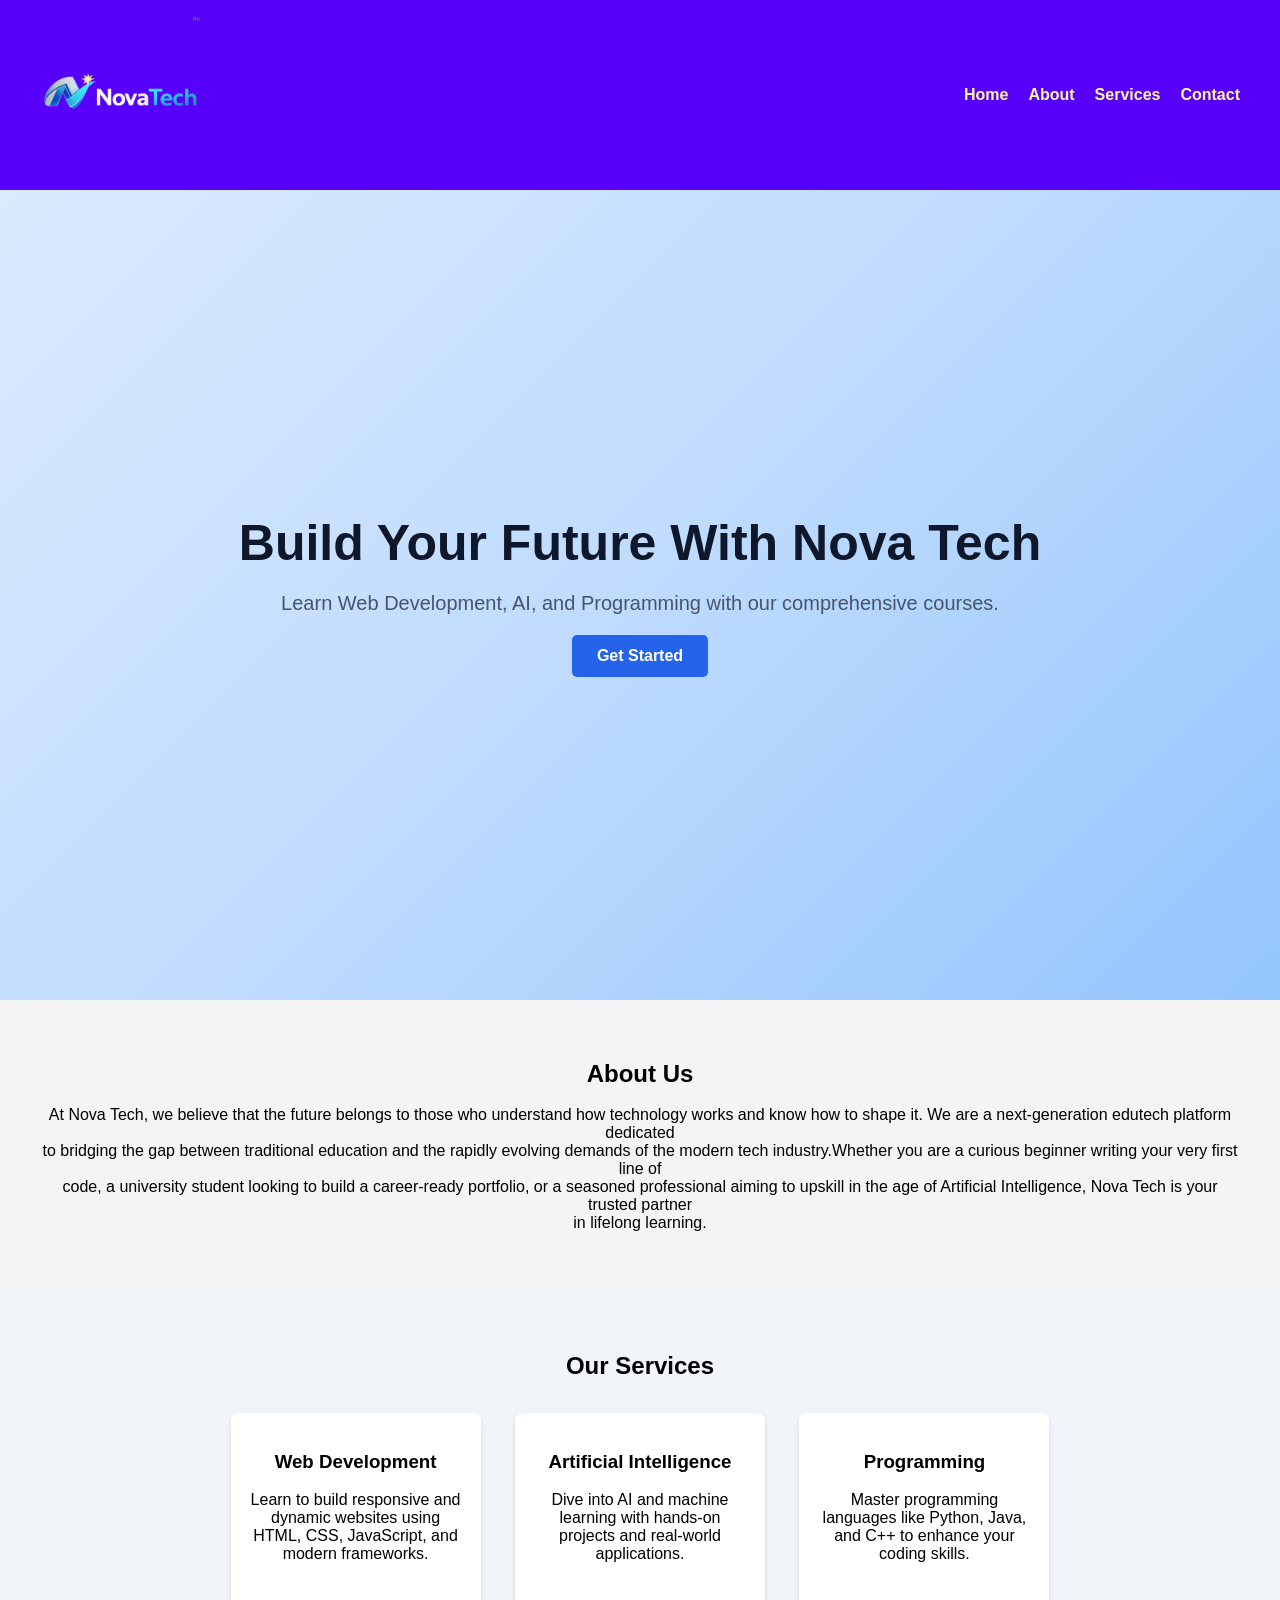
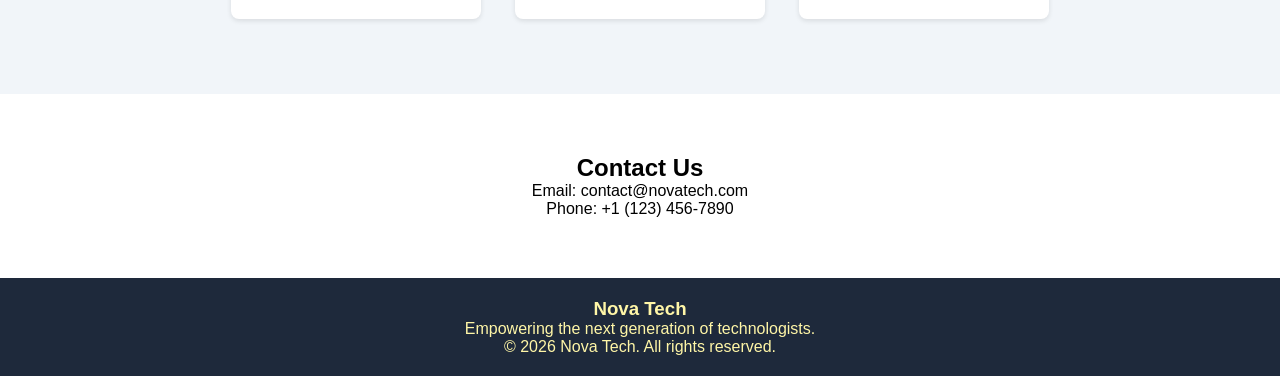
==== index.html @ 967790dc "Add Landing Page project" ====
<!DOCTYPE html>
<html lang="en">
    <head>
        <meta charset="UTF-8">
        <meta name="viewport" content="width=device-width, initial-scale=1.0">
        <title>Nova Tech</title>
        <link rel="stylesheet" href="style.css">
    </head>
    <body>
        <nav>
            <div class="brand">
                <img src="logo.png" alt="NovaTech brand logo showing a blue stylized N swoosh and the text NovaTech in blue, adding a professional and innovative feel to the website header" class="logo">
            </div>
            <ul>
                <li><a href="#home">Home</a></li>
                <li><a href="#about">About</a></li>
                <li><a href="#services">Services</a></li>
                <li><a href="#contact">Contact</a></li>
            </ul>
        </nav>
        <section class="hero" id="home">
            <h1>Build Your Future With Nova Tech</h1>
            <p>Learn Web Development, AI, and Programming with our comprehensive courses.</p>
            <a href="#" class="btn">Get Started</a>
        </section>
        <section class="about" id="about">
            <h2><b>About Us</b></h2><br/>
            <p>At Nova Tech, we believe that the future belongs to those who understand how technology works and know how to shape it. We are a next-generation edutech platform dedicated<br/>
            to bridging the gap between traditional education and the rapidly evolving demands of the modern tech industry.Whether you are a curious beginner writing your very first line of <br/>
            code, a university student looking to build a career-ready portfolio, or a seasoned professional aiming to upskill in the age of Artificial Intelligence, Nova Tech is your trusted partner <br/>
            in lifelong learning.</p>
        </section>
        <section class="services" id="services">
            <h2>Our Services</h2><br/>
            <div class="card">
                <br/><h3>Web Development</h3><br/>
                <p>Learn to build responsive and dynamic websites using HTML, CSS, JavaScript, and modern frameworks.</p><br/><br/>
            </div>
            <div class="card">
                <br/><h3>Artificial Intelligence</h3><br/>
                <p>Dive into AI and machine learning with hands-on projects and real-world applications.</p><br/><br/>
            </div>
            <div class="card">
                <br/><h3>Programming</h3><br/>
                <p>Master programming languages like Python, Java, and C++ to enhance your coding skills.</p><br/><br/> 
            </div>
        </section>
        <section class="contact" id="contact">
            <h2>Contact Us</h2>
            <p>Email: contact@novatech.com </p>
            <p>Phone: +1 (123) 456-7890</p>
        </section>
        <footer>
            <h3>Nova Tech </h3>
            <p>Empowering the next generation of technologists.</p>
            <p>&copy; 2026 Nova Tech. All rights reserved.</p>
        </footer>
    </body>                                                     
</html>
---- style.css ----
*{
    margin: 0;
    padding: 0;
    box-sizing: border-box;
}
html{
    scroll-behavior: smooth;
}
.brand{
    display: flex;
    align-items: center;
    gap: 10px;
}
.logo{
    width: 160px;
    height: auto;
}
body{
    font-family: Arial, sans-serif;
    scroll-behavior: smooth;
}
.hero{
    background-color: #f4f4f4;
    padding: 60px 20px;
    text-align: center;
}               
nav{
    background-color: #5801fa;
    color: #fff6a7;
    padding: 15px 40px;
    display: flex;
    position: sticky;
    top: 0;
    z-index: 1000;
    justify-content: space-between;
    align-items: center;
}
nav ul{
    list-style: none;
    display: flex;
}
nav ul li{
    margin-left: 20px;
}
nav ul li a{
    color: #fff6a7;
    text-decoration: none;
    font-weight: bold;
}
nav ul li a:hover{
    color: #60a5fa;
}
.hero{
    height: 90vh;
    background:linear-gradient(135deg, #dbeafe , #bfdbfe, #93c5fd);
    display: flex;
    flex-direction: column;
    justify-content: center;
    align-items: center;
    text-align: center;
}
.hero h1{
    font-size: 50px;
    color:#0f172a;
}
.hero p{
    font-size: 20px;
    color:#475569;
    margin: 20px 0;
}
.btn{
    text-decoration: none;
    background-color: #2563eb;
    color: #fff;
    padding: 12px 25px;
    border-radius: 5px;
    font-weight: bold;
}
.btn:hover{
    background-color: #1d4ed8;
    transition: scale(1.05);
}
.about,.services,.contact{
    padding: 60px 40px;
    text-align: center;
}
.about{
    background-color: #f4f4f4;
}
.services{
    background-color: #f1f5f9;
}
.card{
    background-color: #fff;
    padding: 20px;
    transition: 0.3s;
    margin: 15px;
    border-radius: 8px;
    display: inline-block;
    width: 250px;
    box-shadow: 0 2px 5px rgba(0,0,0,0.1);
}
.card:hover{
    transform: translateY(-10px) scale(1.09);
}
.contact form{
    max-width: 500px;
    margin: 0 auto;
    text-align: left;
}
.contact email{
    text-align: left;
}
.contact phone{
    text-align: right;
}
footer{
    background-color: #1e293b;
    color: #fff6a7;
    text-align: center;
    padding: 20px 0;
}
@media(max-width:768px){
    nav{
        flex-direction: column;
    }
    nav ul{
        flex-direction: column;
        margin-top: 15px;
    }
    nav ul li{
        margin: 10px 0;
    }
    .hero h1{
        font-size: 35px;
    }
    .hero p{
        font-size: 18px;
    }
    .service-box{
        flex-direction: column;
        align-items: center;
    }
    .card{
        width: 90%;
    }

}
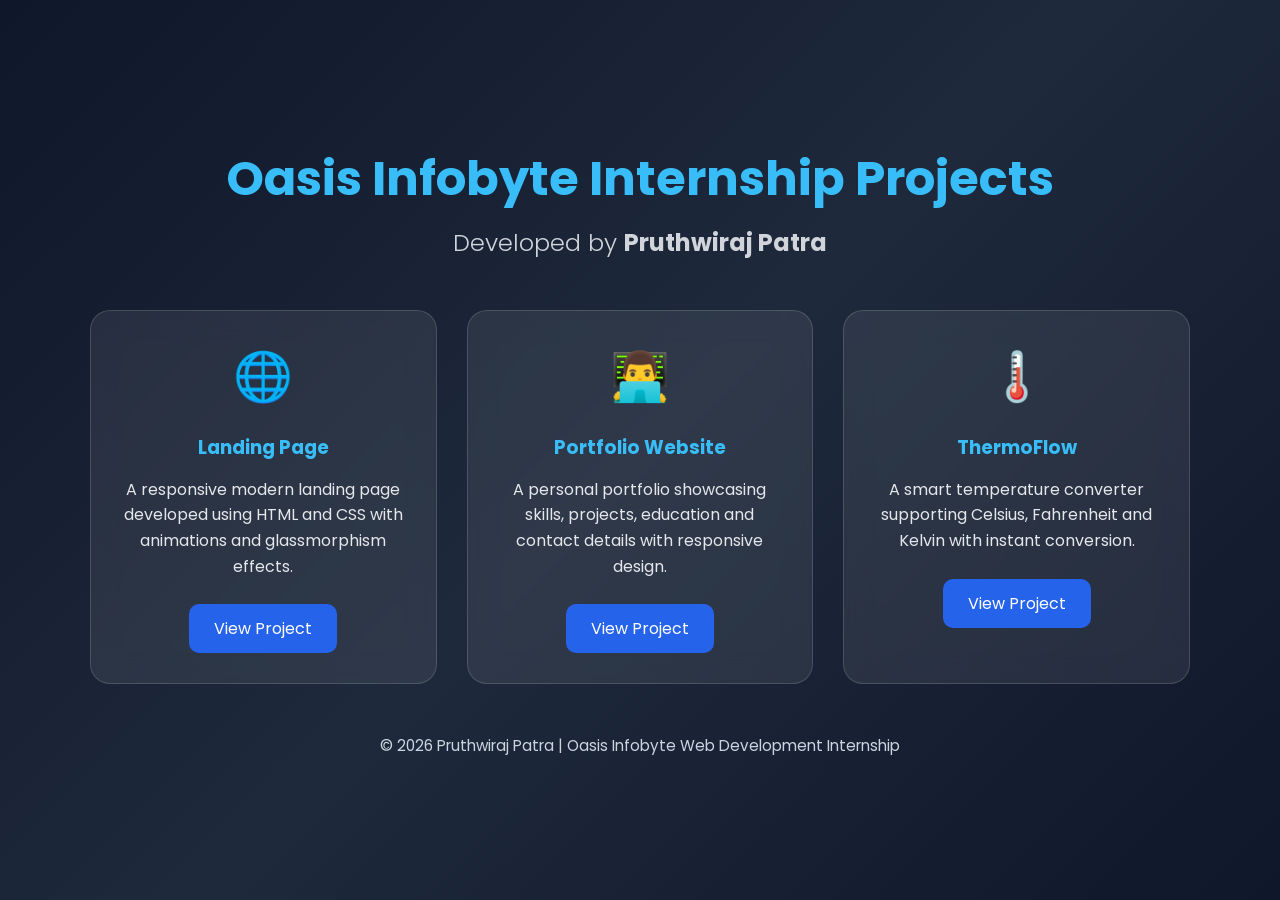
==== commit cd360336: "Create index.html for project showcase This HTML file serves as a landing page for showcasing variou" ====
--- a/index.html
+++ b/index.html
@@ -1,59 +1,173 @@
 <!DOCTYPE html>
 <html lang="en">
-    <head>
-        <meta charset="UTF-8">
-        <meta name="viewport" content="width=device-width, initial-scale=1.0">
-        <title>Nova Tech</title>
-        <link rel="stylesheet" href="style.css">
-    </head>
-    <body>
-        <nav>
-            <div class="brand">
-                <img src="logo.png" alt="NovaTech brand logo showing a blue stylized N swoosh and the text NovaTech in blue, adding a professional and innovative feel to the website header" class="logo">
-            </div>
-            <ul>
-                <li><a href="#home">Home</a></li>
-                <li><a href="#about">About</a></li>
-                <li><a href="#services">Services</a></li>
-                <li><a href="#contact">Contact</a></li>
-            </ul>
-        </nav>
-        <section class="hero" id="home">
-            <h1>Build Your Future With Nova Tech</h1>
-            <p>Learn Web Development, AI, and Programming with our comprehensive courses.</p>
-            <a href="#" class="btn">Get Started</a>
-        </section>
-        <section class="about" id="about">
-            <h2><b>About Us</b></h2><br/>
-            <p>At Nova Tech, we believe that the future belongs to those who understand how technology works and know how to shape it. We are a next-generation edutech platform dedicated<br/>
-            to bridging the gap between traditional education and the rapidly evolving demands of the modern tech industry.Whether you are a curious beginner writing your very first line of <br/>
-            code, a university student looking to build a career-ready portfolio, or a seasoned professional aiming to upskill in the age of Artificial Intelligence, Nova Tech is your trusted partner <br/>
-            in lifelong learning.</p>
-        </section>
-        <section class="services" id="services">
-            <h2>Our Services</h2><br/>
-            <div class="card">
-                <br/><h3>Web Development</h3><br/>
-                <p>Learn to build responsive and dynamic websites using HTML, CSS, JavaScript, and modern frameworks.</p><br/><br/>
-            </div>
-            <div class="card">
-                <br/><h3>Artificial Intelligence</h3><br/>
-                <p>Dive into AI and machine learning with hands-on projects and real-world applications.</p><br/><br/>
-            </div>
-            <div class="card">
-                <br/><h3>Programming</h3><br/>
-                <p>Master programming languages like Python, Java, and C++ to enhance your coding skills.</p><br/><br/> 
-            </div>
-        </section>
-        <section class="contact" id="contact">
-            <h2>Contact Us</h2>
-            <p>Email: contact@novatech.com </p>
-            <p>Phone: +1 (123) 456-7890</p>
-        </section>
-        <footer>
-            <h3>Nova Tech </h3>
-            <p>Empowering the next generation of technologists.</p>
-            <p>&copy; 2026 Nova Tech. All rights reserved.</p>
-        </footer>
-    </body>                                                     
-</html>+<head>
+    <meta charset="UTF-8">
+    <meta name="viewport" content="width=device-width, initial-scale=1.0">
+    <title>OIBSIP Projects | Pruthwiraj Patra</title>
+
+    <link href="https://fonts.googleapis.com/css2?family=Poppins:wght@300;400;600;700&display=swap" rel="stylesheet">
+
+    <style>
+        *{
+            margin:0;
+            padding:0;
+            box-sizing:border-box;
+        }
+
+        body{
+            font-family:'Poppins',sans-serif;
+            min-height:100vh;
+            background:linear-gradient(135deg,#0f172a,#1e293b,#0f172a);
+            color:white;
+            display:flex;
+            justify-content:center;
+            align-items:center;
+            padding:40px;
+        }
+
+        .container{
+            width:100%;
+            max-width:1100px;
+            text-align:center;
+        }
+
+        h1{
+            font-size:3rem;
+            margin-bottom:10px;
+            color:#38bdf8;
+        }
+
+        h2{
+            font-weight:300;
+            margin-bottom:50px;
+            color:#d1d5db;
+        }
+
+        .projects{
+            display:grid;
+            grid-template-columns:repeat(auto-fit,minmax(280px,1fr));
+            gap:30px;
+        }
+
+        .card{
+            background:rgba(255,255,255,0.08);
+            backdrop-filter:blur(15px);
+            border:1px solid rgba(255,255,255,0.15);
+            border-radius:20px;
+            padding:30px;
+            transition:.35s ease;
+        }
+
+        .card:hover{
+            transform:translateY(-10px) scale(1.03);
+            box-shadow:0 15px 35px rgba(0,0,0,.35);
+        }
+
+        .icon{
+            font-size:3rem;
+            margin-bottom:20px;
+        }
+
+        .card h3{
+            margin-bottom:15px;
+            color:#38bdf8;
+        }
+
+        .card p{
+            color:#e5e7eb;
+            margin-bottom:25px;
+            line-height:1.6;
+        }
+
+        a{
+            display:inline-block;
+            text-decoration:none;
+            color:white;
+            background:#2563eb;
+            padding:12px 25px;
+            border-radius:10px;
+            transition:.3s;
+        }
+
+        a:hover{
+            background:#1d4ed8;
+        }
+
+        footer{
+            margin-top:50px;
+            color:#cbd5e1;
+            font-size:.95rem;
+        }
+    </style>
+
+</head>
+<body>
+
+<div class="container">
+
+    <h1>Oasis Infobyte Internship Projects</h1>
+
+    <h2>Developed by <strong>Pruthwiraj Patra</strong></h2>
+
+    <div class="projects">
+
+        <div class="card">
+
+            <div class="icon">🌐</div>
+
+            <h3>Landing Page</h3>
+
+            <p>
+                A responsive modern landing page developed using HTML and CSS with animations and glassmorphism effects.
+            </p>
+
+            <a href="Landing-Page/index.html">
+                View Project
+            </a>
+
+        </div>
+
+        <div class="card">
+
+            <div class="icon">👨‍💻</div>
+
+            <h3>Portfolio Website</h3>
+
+            <p>
+                A personal portfolio showcasing skills, projects, education and contact details with responsive design.
+            </p>
+
+            <a href="Portfolio/index.html">
+                View Project
+            </a>
+
+        </div>
+
+        <div class="card">
+
+            <div class="icon">🌡️</div>
+
+            <h3>ThermoFlow</h3>
+
+            <p>
+                A smart temperature converter supporting Celsius, Fahrenheit and Kelvin with instant conversion.
+            </p>
+
+            <a href="ThermoFlow/index.html">
+                View Project
+            </a>
+
+        </div>
+
+    </div>
+
+    <footer>
+
+        © 2026 Pruthwiraj Patra | Oasis Infobyte Web Development Internship
+
+    </footer>
+
+</div>
+
+</body>
+</html>
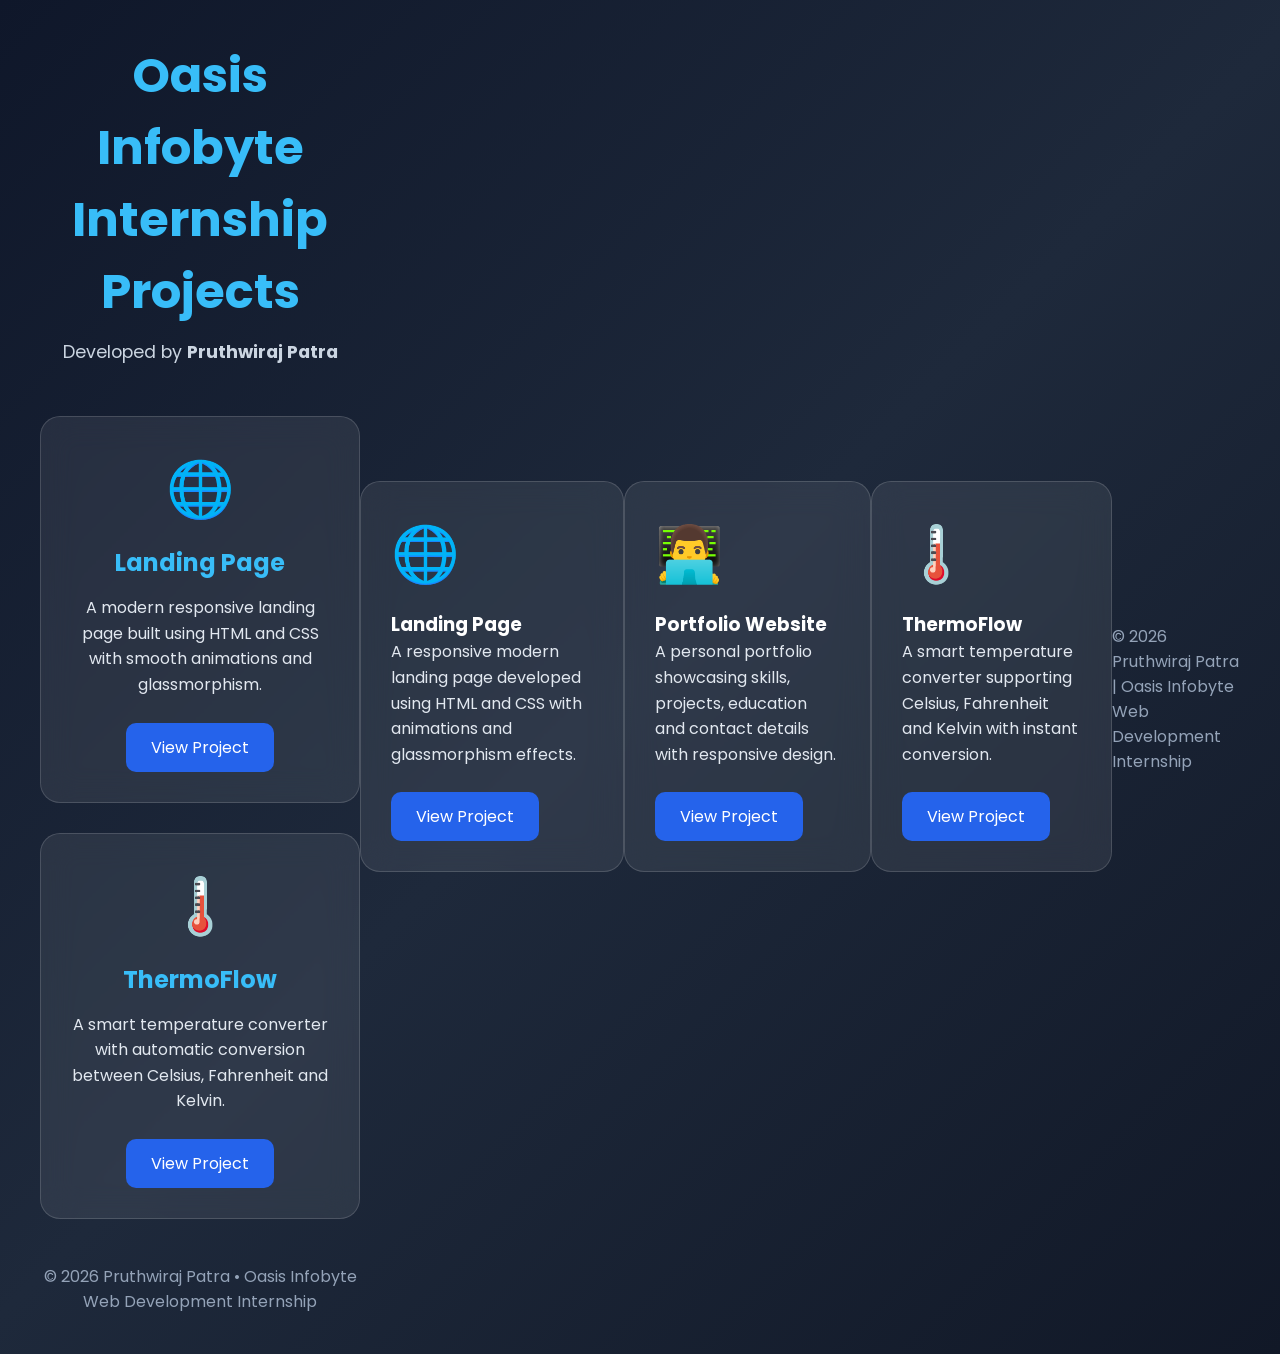
==== commit 374c9097: "Enhance styles and project descriptions in index.html Updated styles for better layout and design co" ====
--- a/index.html
+++ b/index.html
@@ -16,18 +16,18 @@
 
         body{
             font-family:'Poppins',sans-serif;
+            background:linear-gradient(135deg,#0f172a,#1e293b,#111827);
             min-height:100vh;
-            background:linear-gradient(135deg,#0f172a,#1e293b,#0f172a);
-            color:white;
             display:flex;
             justify-content:center;
             align-items:center;
+            color:white;
             padding:40px;
         }
 
         .container{
+            max-width:1100px;
             width:100%;
-            max-width:1100px;
             text-align:center;
         }
 
@@ -37,21 +37,21 @@
             color:#38bdf8;
         }
 
-        h2{
-            font-weight:300;
+        .subtitle{
+            font-size:1.1rem;
+            color:#cbd5e1;
             margin-bottom:50px;
-            color:#d1d5db;
-        }
-
-        .projects{
+        }
+
+        .cards{
             display:grid;
-            grid-template-columns:repeat(auto-fit,minmax(280px,1fr));
+            grid-template-columns:repeat(auto-fit,minmax(320px,1fr));
             gap:30px;
         }
 
         .card{
             background:rgba(255,255,255,0.08);
-            backdrop-filter:blur(15px);
+            backdrop-filter:blur(16px);
             border:1px solid rgba(255,255,255,0.15);
             border-radius:20px;
             padding:30px;
@@ -60,30 +60,30 @@
 
         .card:hover{
             transform:translateY(-10px) scale(1.03);
-            box-shadow:0 15px 35px rgba(0,0,0,.35);
+            box-shadow:0 15px 35px rgba(0,0,0,.4);
         }
 
         .icon{
-            font-size:3rem;
-            margin-bottom:20px;
-        }
-
-        .card h3{
+            font-size:55px;
+            margin-bottom:15px;
+        }
+
+        h2{
             margin-bottom:15px;
             color:#38bdf8;
         }
 
-        .card p{
-            color:#e5e7eb;
+        p{
+            color:#e2e8f0;
+            line-height:1.6;
             margin-bottom:25px;
-            line-height:1.6;
         }
 
         a{
+            text-decoration:none;
             display:inline-block;
-            text-decoration:none;
+            background:#2563eb;
             color:white;
-            background:#2563eb;
             padding:12px 25px;
             border-radius:10px;
             transition:.3s;
@@ -94,50 +94,36 @@
         }
 
         footer{
-            margin-top:50px;
-            color:#cbd5e1;
-            font-size:.95rem;
+            margin-top:45px;
+            color:#94a3b8;
         }
     </style>
 
 </head>
+
 <body>
 
 <div class="container">
 
     <h1>Oasis Infobyte Internship Projects</h1>
 
-    <h2>Developed by <strong>Pruthwiraj Patra</strong></h2>
-
-    <div class="projects">
+    <p class="subtitle">
+        Developed by <strong>Pruthwiraj Patra</strong>
+    </p>
+
+    <div class="cards">
 
         <div class="card">
 
             <div class="icon">🌐</div>
 
-            <h3>Landing Page</h3>
-
-            <p>
-                A responsive modern landing page developed using HTML and CSS with animations and glassmorphism effects.
-            </p>
-
-            <a href="Landing-Page/index.html">
-                View Project
-            </a>
-
-        </div>
-
-        <div class="card">
-
-            <div class="icon">👨‍💻</div>
-
-            <h3>Portfolio Website</h3>
-
-            <p>
-                A personal portfolio showcasing skills, projects, education and contact details with responsive design.
-            </p>
-
-            <a href="Portfolio/index.html">
+            <h2>Landing Page</h2>
+
+            <p>
+                A modern responsive landing page built using HTML and CSS with smooth animations and glassmorphism.
+            </p>
+
+            <a href="WebDev-L1-LandingPage/index.html">
                 View Project
             </a>
 
@@ -147,13 +133,13 @@
 
             <div class="icon">🌡️</div>
 
-            <h3>ThermoFlow</h3>
-
-            <p>
-                A smart temperature converter supporting Celsius, Fahrenheit and Kelvin with instant conversion.
-            </p>
-
-            <a href="ThermoFlow/index.html">
+            <h2>ThermoFlow</h2>
+
+            <p>
+                A smart temperature converter with automatic conversion between Celsius, Fahrenheit and Kelvin.
+            </p>
+
+            <a href="WebDev-L1-TemperatureConverter/index.html">
                 View Project
             </a>
 
@@ -163,7 +149,7 @@
 
     <footer>
 
-        © 2026 Pruthwiraj Patra | Oasis Infobyte Web Development Internship
+        © 2026 Pruthwiraj Patra • Oasis Infobyte Web Development Internship
 
     </footer>
 
@@ -171,3 +157,63 @@
 
 </body>
 </html>
+        <div class="card">
+
+            <div class="icon">🌐</div>
+
+            <h3>Landing Page</h3>
+
+            <p>
+                A responsive modern landing page developed using HTML and CSS with animations and glassmorphism effects.
+            </p>
+
+            <a href="Landing-Page/index.html">
+                View Project
+            </a>
+
+        </div>
+
+        <div class="card">
+
+            <div class="icon">👨‍💻</div>
+
+            <h3>Portfolio Website</h3>
+
+            <p>
+                A personal portfolio showcasing skills, projects, education and contact details with responsive design.
+            </p>
+
+            <a href="Portfolio/index.html">
+                View Project
+            </a>
+
+        </div>
+
+        <div class="card">
+
+            <div class="icon">🌡️</div>
+
+            <h3>ThermoFlow</h3>
+
+            <p>
+                A smart temperature converter supporting Celsius, Fahrenheit and Kelvin with instant conversion.
+            </p>
+
+            <a href="ThermoFlow/index.html">
+                View Project
+            </a>
+
+        </div>
+
+    </div>
+
+    <footer>
+
+        © 2026 Pruthwiraj Patra | Oasis Infobyte Web Development Internship
+
+    </footer>
+
+</div>
+
+</body>
+</html>
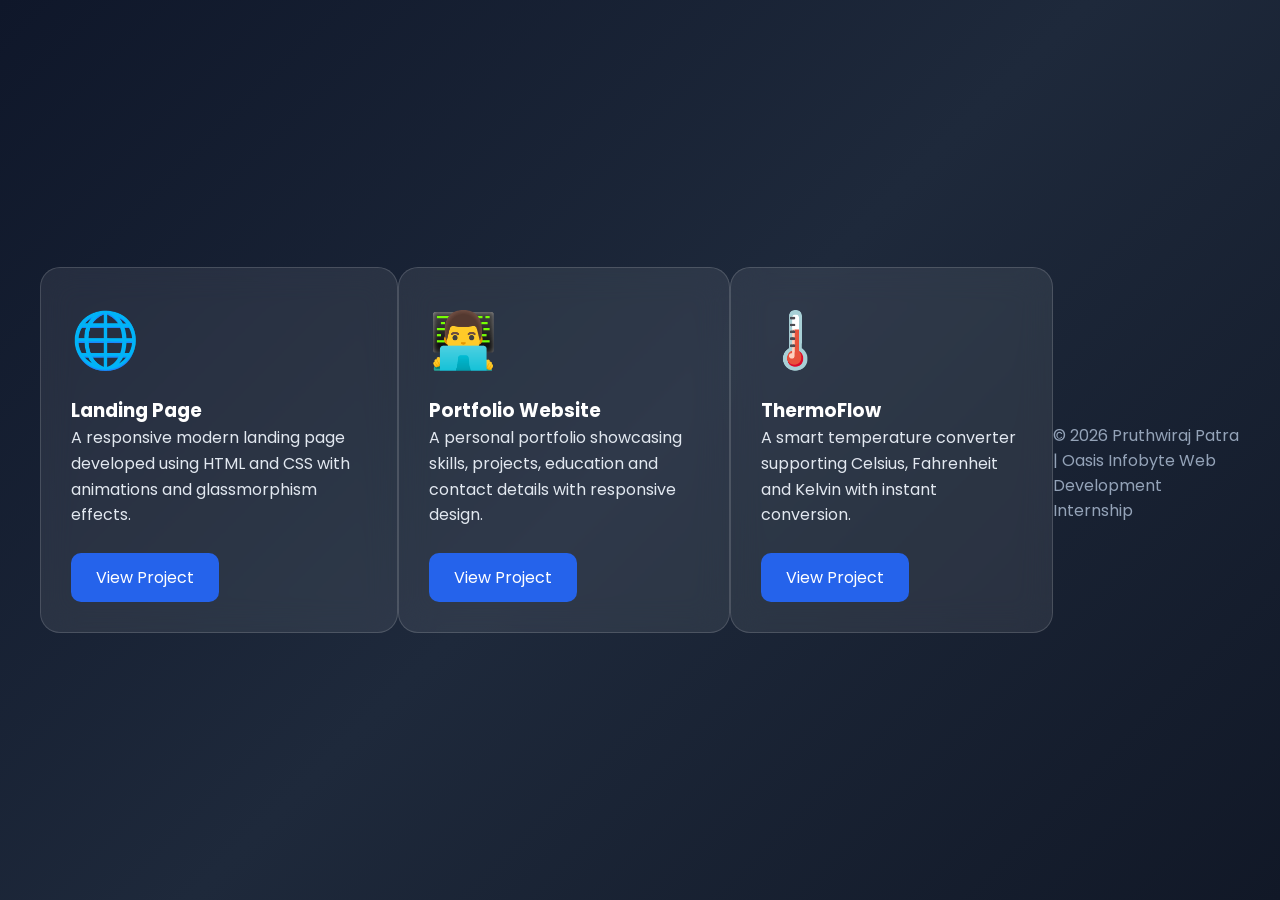
==== commit 2ea275d0: "Clean up index.html by removing project details Removed project descriptions and links from the main" ====
--- a/index.html
+++ b/index.html
@@ -100,63 +100,8 @@
     </style>
 
 </head>
-
 <body>
 
-<div class="container">
-
-    <h1>Oasis Infobyte Internship Projects</h1>
-
-    <p class="subtitle">
-        Developed by <strong>Pruthwiraj Patra</strong>
-    </p>
-
-    <div class="cards">
-
-        <div class="card">
-
-            <div class="icon">🌐</div>
-
-            <h2>Landing Page</h2>
-
-            <p>
-                A modern responsive landing page built using HTML and CSS with smooth animations and glassmorphism.
-            </p>
-
-            <a href="WebDev-L1-LandingPage/index.html">
-                View Project
-            </a>
-
-        </div>
-
-        <div class="card">
-
-            <div class="icon">🌡️</div>
-
-            <h2>ThermoFlow</h2>
-
-            <p>
-                A smart temperature converter with automatic conversion between Celsius, Fahrenheit and Kelvin.
-            </p>
-
-            <a href="WebDev-L1-TemperatureConverter/index.html">
-                View Project
-            </a>
-
-        </div>
-
-    </div>
-
-    <footer>
-
-        © 2026 Pruthwiraj Patra • Oasis Infobyte Web Development Internship
-
-    </footer>
-
-</div>
-
-</body>
-</html>
         <div class="card">
 
             <div class="icon">🌐</div>
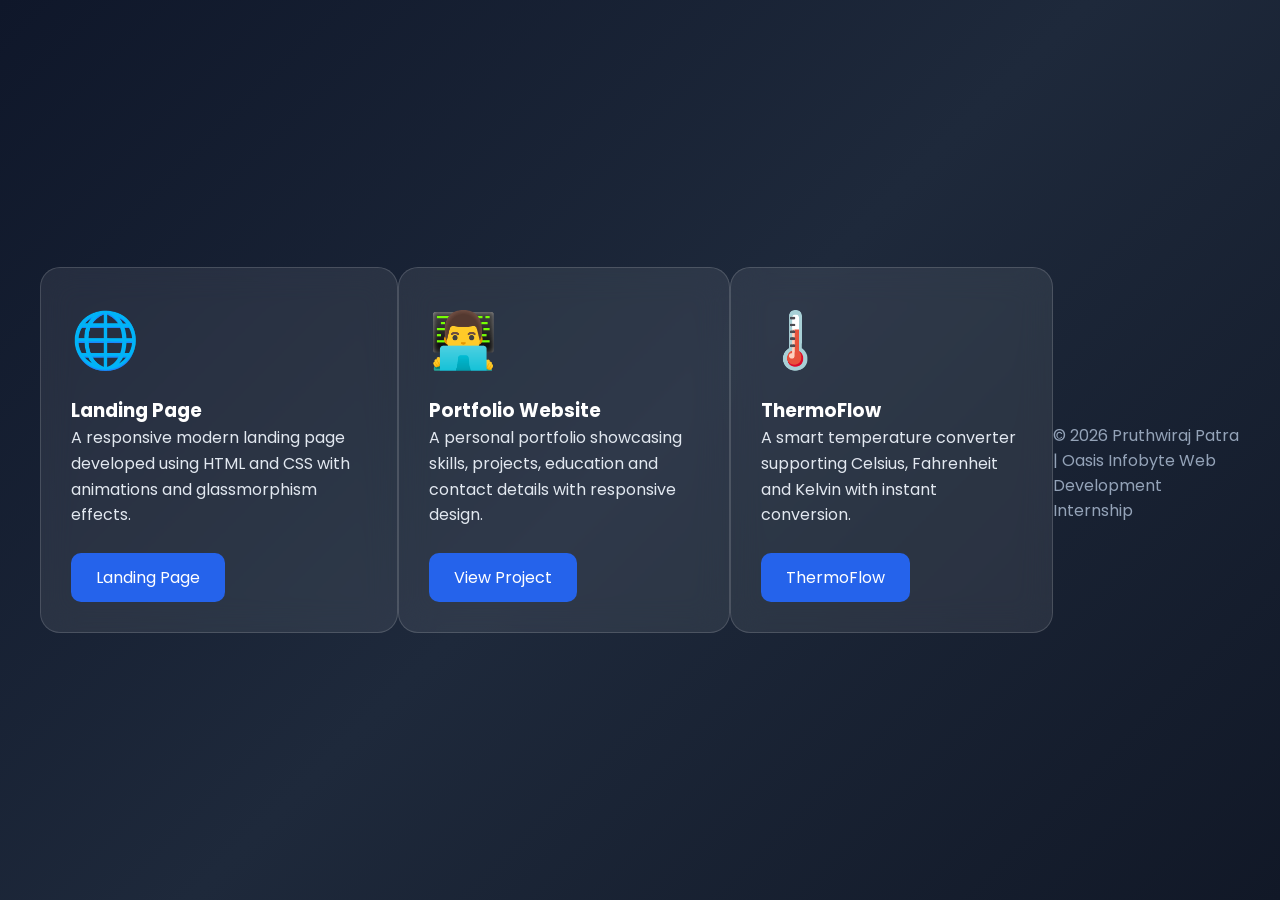
==== commit f7ff8b86: "Update project links and titles in index.html" ====
--- a/index.html
+++ b/index.html
@@ -112,9 +112,8 @@
                 A responsive modern landing page developed using HTML and CSS with animations and glassmorphism effects.
             </p>
 
-            <a href="Landing-Page/index.html">
-                View Project
-            </a>
+            <a href="WebDev-L1-LandingPage/index.html">Landing Page</a>
+
 
         </div>
 
@@ -128,7 +127,7 @@
                 A personal portfolio showcasing skills, projects, education and contact details with responsive design.
             </p>
 
-            <a href="Portfolio/index.html">
+            <a href="WebDev-L1-Portfolio/index.html">
                 View Project
             </a>
 
@@ -144,9 +143,7 @@
                 A smart temperature converter supporting Celsius, Fahrenheit and Kelvin with instant conversion.
             </p>
 
-            <a href="ThermoFlow/index.html">
-                View Project
-            </a>
+            <a href="WebDev-L1-TemperatureConverter/index.html">ThermoFlow</a>
 
         </div>
 
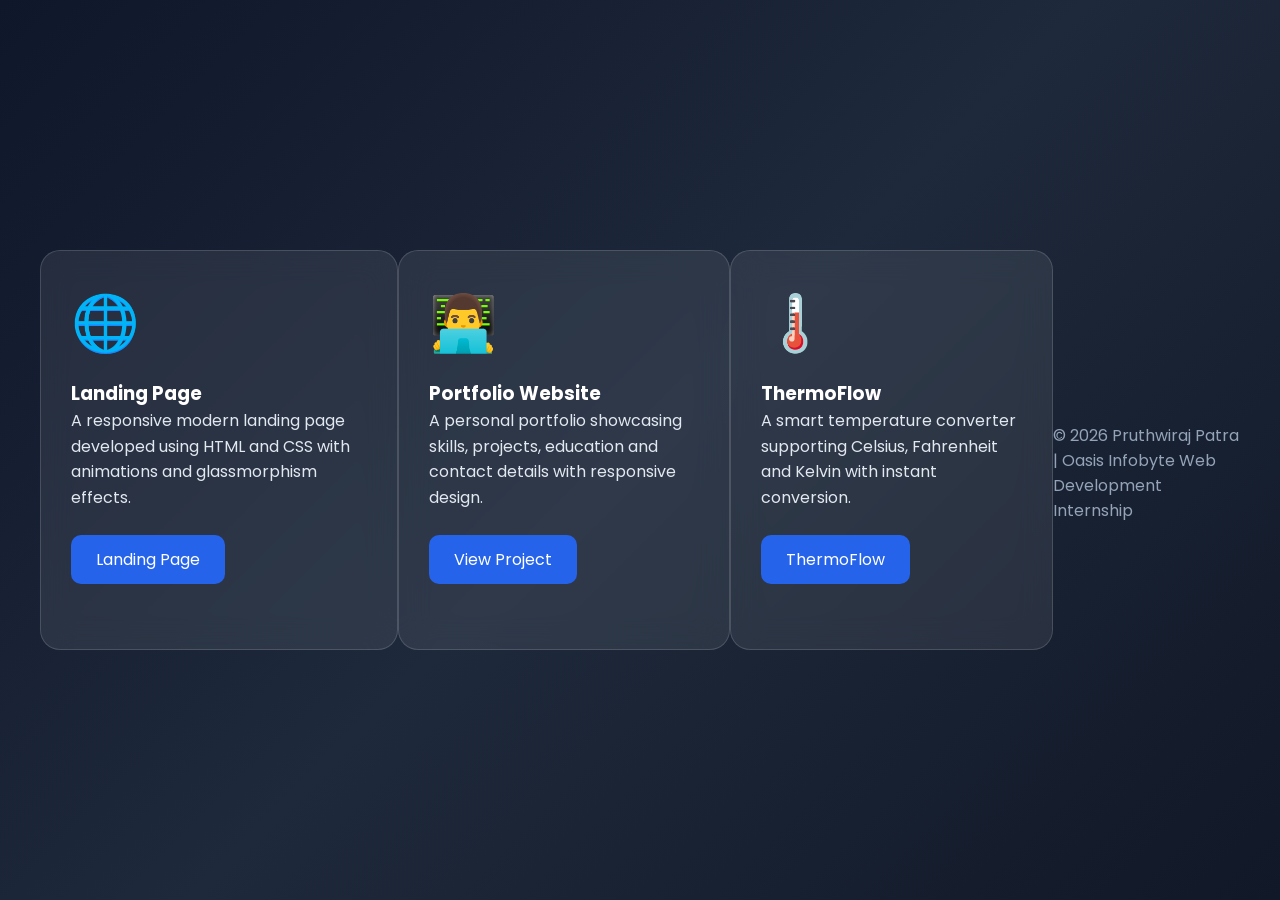
==== commit 20c271b1: "Correct 'allign' to 'align' and set min-height Fix typo in CSS property and add min-height." ====
--- a/index.html
+++ b/index.html
@@ -47,6 +47,8 @@
             display:grid;
             grid-template-columns:repeat(auto-fit,minmax(320px,1fr));
             gap:30px;
+            min-height:800px;
+            allign: top;
         }
 
         .card{
@@ -55,6 +57,8 @@
             border:1px solid rgba(255,255,255,0.15);
             border-radius:20px;
             padding:30px;
+            allign: top;
+            min-height: 400px;
             transition:.35s ease;
         }
 
